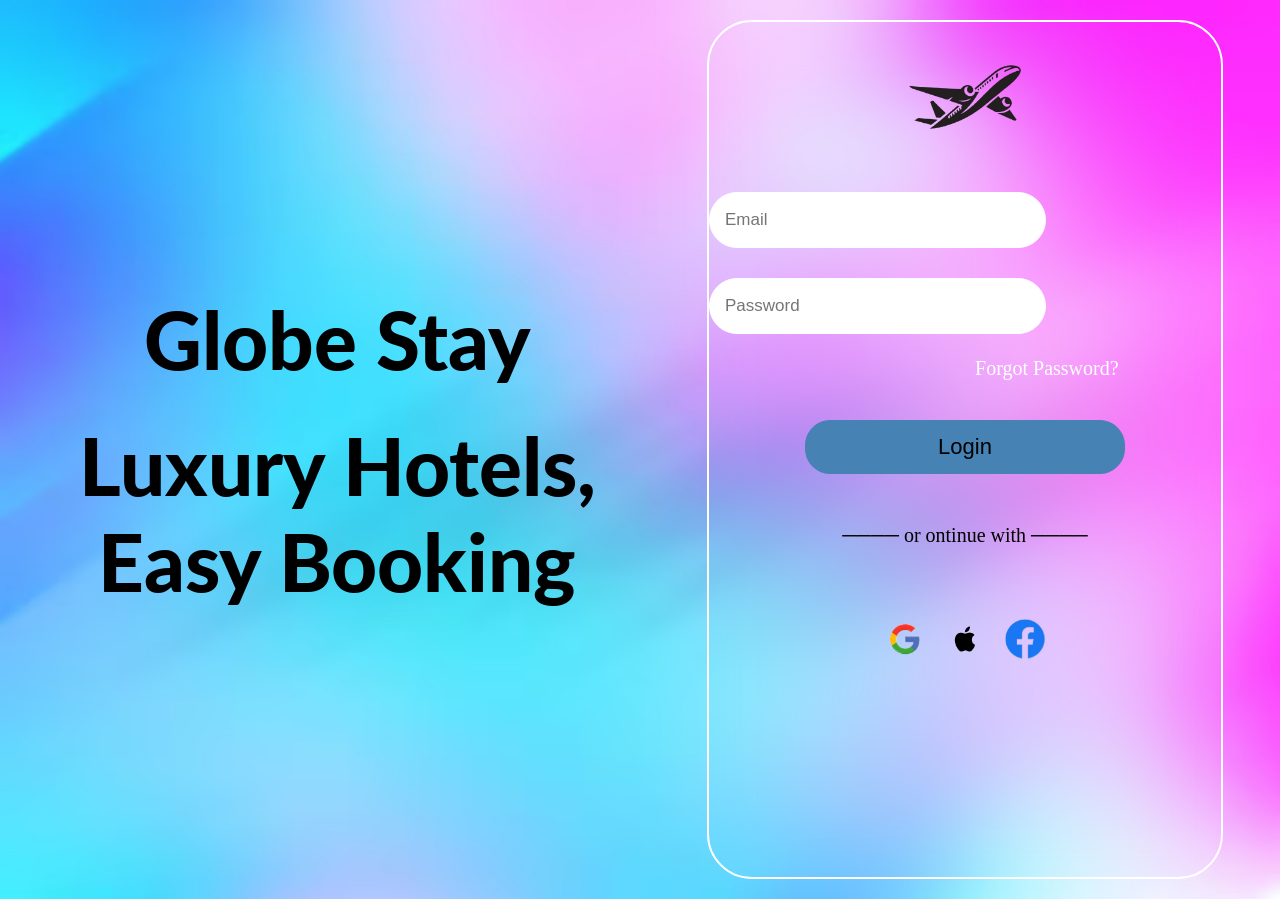
==== index.html @ 0a2e9f91 "Add files via upload" ====
<!DOCTYPE html>
<html lang="en">
<head>
  <meta charset="UTF-8">
  <meta name="viewport" content="width=device-width, initial-scale=1.0">
  <title>Globe Stay.sk</title>
  <link rel="stylesheet" href="style.css">
</head>
<body>
<div class="master">
<div class="webname">
    <div class="name">
      <div class="gstay">Globe Stay</div>
<div class="gstay2"> Luxury Hotels, Easy Booking</div>
    </div>
  </div>

  <div class="mobile">


    <div class="aerologo">
      <img class="aero" src="images/aero-removebg-preview.png" alt="">
    </div>

    <div class="bars">

      <div class="bar1">
        <label for="subbar1">
        <input class="subbar1" type="text" placeholder="Email">
        </label>
      </div>

      <div class="bar2">
        <label for="subbar2">
        <input class="subbar2" type="password" placeholder="Password">
        </label>
      </div>

    </div>

    <div class="forgot"><a href="#">Forgot Password?</a></div>

    <div class="loginbar">
      <button>Login</button>
    </div>

    <div class="or">
      <div class="or1">
      ──── or ontinue with ────</div>
    </div>

    <div class="logos">
      <a href="#"><img class="log1" src="images/gogole.webp" alt=""></a>
      <a href="#"><img class="log2" src="images/apple.png" alt=""></a>
      <a href="#"><img class="log3" src="images/facebook-logo-vector-facebook-official-logo-vector-facebook-logo-illustrator_1002350-1803-removebg-preview.png" alt=""></a>
    </div>
  </div>
</div>
  
</body>
</html>
---- style.css ----
@import url("https://fonts.googleapis.com/css2?family=Archivo+Black&family=Bitcount+Prop+Double+Ink:wght@100..900&family=Google+Sans:ital,opsz,wght@0,17..18,400..700;1,17..18,400..700&family=Lato:wght@900&family=Outfit:wght@100..900&display=swap");
* {
  margin: 0;
  padding: 0;
}
body {
  display: flex;
  justify-content: right;
  align-items: center;
  
  background-image: url(images/pinki.avif);
  background-repeat: no-repeat;
  background-size: cover;
}
.mobile {
  width: 100%;
  max-width: 34vw;
  height: 100vh;
  max-height: 95vh;
  margin: 20px 20px 20px 0 ;
   background-color: transparent;
  margin-right: 150px;
  border-radius: 45px;
  backdrop-filter: blur(20px);
  border: 2px solid white;
}
.webname {
  background-color: transparent;
  width: 100vw;
  max-width: 50vw;
  min-width: 180px;
  align-self: center;
  height: 70vh;
  display: flex;
  justify-content: center;
  
  margin: 0 50px 0 0;
}
.aerologo {
  display: flex;
  justify-content: center;
}
.aero {
  width: 150px;
  height: 150px;
  mix-blend-mode: multiply;
}
.bars {
  display: flex;
  flex-direction: column;
  justify-self: center;
}
.subbar1 {
  width: 100vw;
  max-width: 25vw;
  height: 6vh;
  border-radius: 45px;
  font-size: 17px;
  padding: 0 0 0 15px;
  margin: 20px 0 30px 0;
  border: 1px solid white;
}
.subbar1:hover{
    border: 1px solid black;
    cursor: text;
}
.subbar2 {
  width: 100vw;
  max-width: 25vw;
  height: 6vh;
  border-radius: 45px;
  font-size: 17px;
  padding: 0 0 0 15px;
  margin: 0 0 5px 0;
  border: 1px solid white;
}

.subbar2:hover{
    border: 1px solid black;
    cursor: text;}
.forgot a {
  text-decoration: none;
  font-size: 20px;
  margin: 0 5vw 0 0;
  color: white;
}
.forgot {
  display: flex;
  justify-content: right;
}
.loginbar {
  display: flex;
  justify-content: center;
}
.loginbar button {
  width: 60vw;
  max-width: 25vw;
  height: 6vh;
  border-radius: 25px;
  font-size: 22px;
  margin-top: 40px;
  transition-timing-function: ease-in-out;
  transition-duration: 0.2s;
  border: 1px solid steelblue;
  background-color: steelblue;
}
.loginbar button:hover {
  cursor: pointer;
  width: 22vw;
}
.or {
  padding: 50px 0 0 0;
  margin-bottom: 8vh;
  display: flex;
  justify-content: center;
  font-size: 20px;
  
}
.or1{
  width: 100vw;
  display: flex;
  justify-content: center;
}
.logos {
  display: flex;
  justify-content: center;
  margin-top: 10px;
}
a .log1 {
  width: 40px;
  height: 40px;
}
a .log2 {
  width: 40px;
  height: 40px;
  margin: 0 20px;
}
a .log3 {
  width: 40px;
  height: 40px;
  mix-blend-mode: multiply;
}

.name {
  display: flex;
  flex-direction: column;
  text-align: center;
  align-self: center;
}
.gstay {
  font-size: 80px;
  padding-bottom: 30px;
  text-align: center;
  font-family: "Lato", sans-serif;
  font-weight: 900;
  font-style: normal;
}
.gstay2 {
  font-size: 80px;
  font-family: "Lato", sans-serif;
  font-weight: 900;
  font-style: normal;
}

.master{
  display: flex;
  flex-direction: row;
}
@media screen and (max-width: 1426px) {
    .gstay{
        justify-self: start;
    }
    .loginbar button {
    max-width: 25vw;
    
  }
  .loginbar button:hover{
    max-width: 22vw;
  }
  .mobile{
    margin: 20px 57px 20px 0;
    max-width: 40vw;
    max-height: 95vh;
  }
    .forgot a{
      margin-right: 8vw;
      margin-top: 2vh;
    }
}

@media screen and (max-width: 1085px) {
  body{
    height: 100vh;
  }
    .mobile{
        max-height: 66vh;
        max-width: 43vw;
        margin-right: 4vw;
    }
    .subbar1{
        max-width: 30vw;
        max-height: 4vh;
    }
    .subbar2{
        max-width: 30vw;
        max-height: 4vh;
    }
    .loginbar button{
        max-width: 30vw;
        max-height: 4vh;
    }
    .or{
      margin-bottom: 3vh;
      
    }
    .forgot a{
      font-size: 2vw;
      margin: 2vh 7vw 0 0;
    }
    .gstay{
      font-size: 8vw;
    }
    .gstay2{
      font-size: 8vw;
    }
    .webname{
      margin-right: 2vw;
    }
    
}

@media screen and (max-width: 598px) {
  .name{
    position: absolute;
    top: 0;
    max-height: 30vh;
    flex-direction: column;
    display: flex;
  }
  .master{
    display: flex;
    flex-direction: column;
    justify-content: center;
    align-items: center;
    width: 100vw;
  }
  .webname{
    display: flex;
    margin: 0;
    max-height: 23vh;
  }
  .mobile{
    max-width: 70vw;
    margin: 0;
    max-height: 75vh;
  }
  body{
    display: flex;
    justify-content: center;
  }
  .subbar1{
    max-width: 54vw;
  }
  .subbar2{
    max-width: 54vw;
  }
  .loginbar button{
    max-width: 54vw;
  }
  .forgot a{
    font-size: 4vw;
  }
  .or1{
    max-width: 96vw;
  }
  .gstay{
    font-size: 9vw;
  }
  .gstay2{
    font-size: 9vw;
  }
}
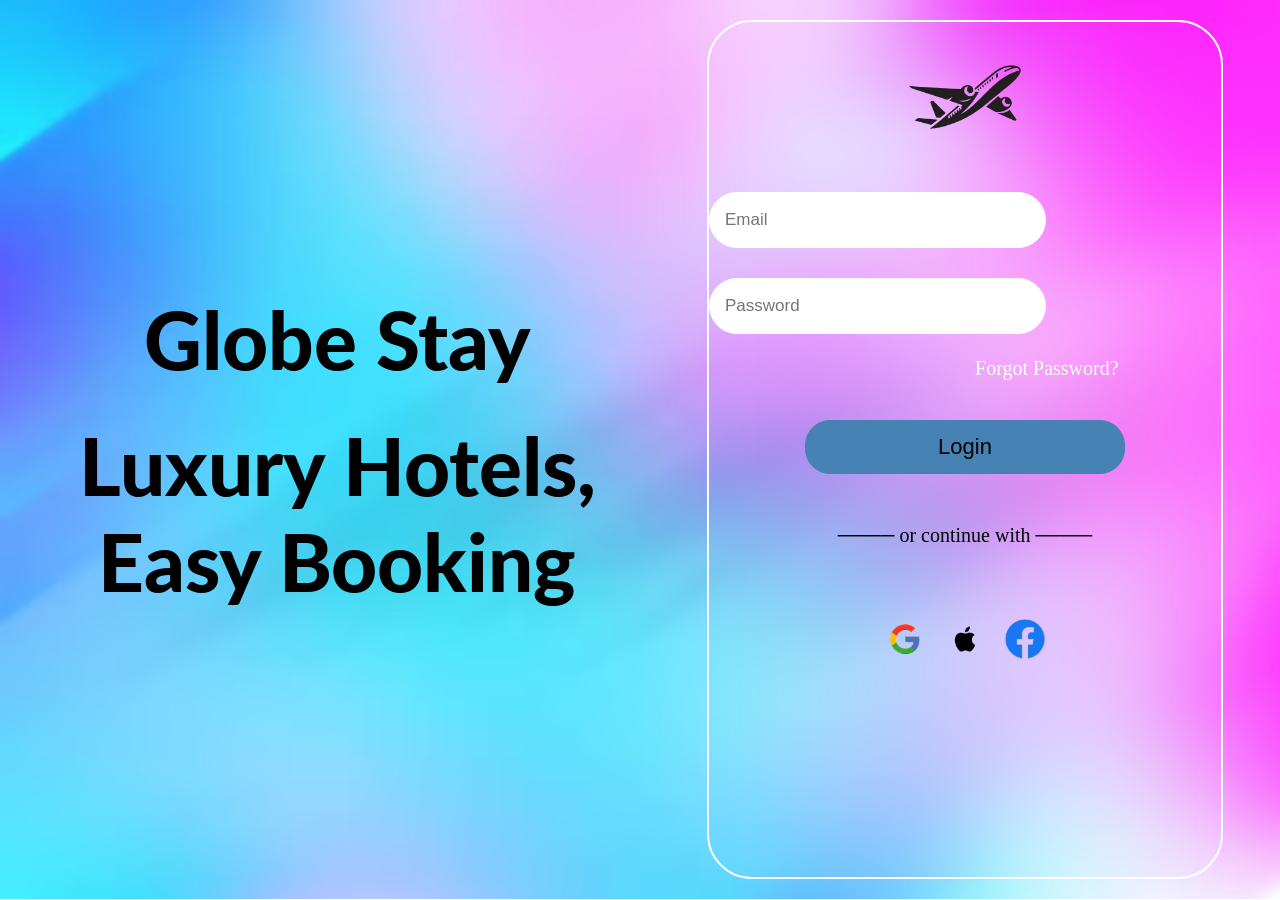
==== commit 2b6a9357: "Add files via upload" ====
--- a/index.html
+++ b/index.html
@@ -3,10 +3,11 @@
 <head>
   <meta charset="UTF-8">
   <meta name="viewport" content="width=device-width, initial-scale=1.0">
-  <title>Globe Stay.sk</title>
+  <title>Login-Globestay</title>
   <link rel="stylesheet" href="style.css">
 </head>
 <body>
+  
 <div class="master">
 <div class="webname">
     <div class="name">
@@ -26,27 +27,26 @@
 
       <div class="bar1">
         <label for="subbar1">
-        <input class="subbar1" type="text" placeholder="Email">
+        <input class="subbar1" type="text" placeholder="Email" required>
         </label>
       </div>
 
       <div class="bar2">
         <label for="subbar2">
-        <input class="subbar2" type="password" placeholder="Password">
+        <input class="subbar2" type="password" placeholder="Password" required>
         </label>
       </div>
-
     </div>
 
     <div class="forgot"><a href="#">Forgot Password?</a></div>
 
     <div class="loginbar">
-      <button>Login</button>
+      <a href="nextpage.html"><button>Login</button></a>
     </div>
 
     <div class="or">
       <div class="or1">
-      ──── or ontinue with ────</div>
+      ──── or continue with ────</div>
     </div>
 
     <div class="logos">
@@ -57,5 +57,6 @@
   </div>
 </div>
   
+
 </body>
 </html>
--- a/style.css
+++ b/style.css
@@ -104,9 +104,13 @@
   border: 1px solid steelblue;
   background-color: steelblue;
 }
+button a{
+  color: white;
+  text-decoration: none;
+}
 .loginbar button:hover {
   cursor: pointer;
-  width: 22vw;
+  max-width: 26vw;
 }
 .or {
   padding: 50px 0 0 0;
@@ -166,6 +170,14 @@
   display: flex;
   flex-direction: row;
 }
+
+
+
+
+
+
+
+
 @media screen and (max-width: 1426px) {
     .gstay{
         justify-self: start;
@@ -175,7 +187,7 @@
     
   }
   .loginbar button:hover{
-    max-width: 22vw;
+    max-width: 26vw;
   }
   .mobile{
     margin: 20px 57px 20px 0;
@@ -209,6 +221,9 @@
         max-width: 30vw;
         max-height: 4vh;
     }
+    .loginbar button:hover{
+    max-width: 32vw;
+  }
     .or{
       margin-bottom: 3vh;
       
@@ -267,6 +282,9 @@
   .loginbar button{
     max-width: 54vw;
   }
+  .loginbar button:hover{
+    max-width: 57vw;
+  }
   .forgot a{
     font-size: 4vw;
   }
